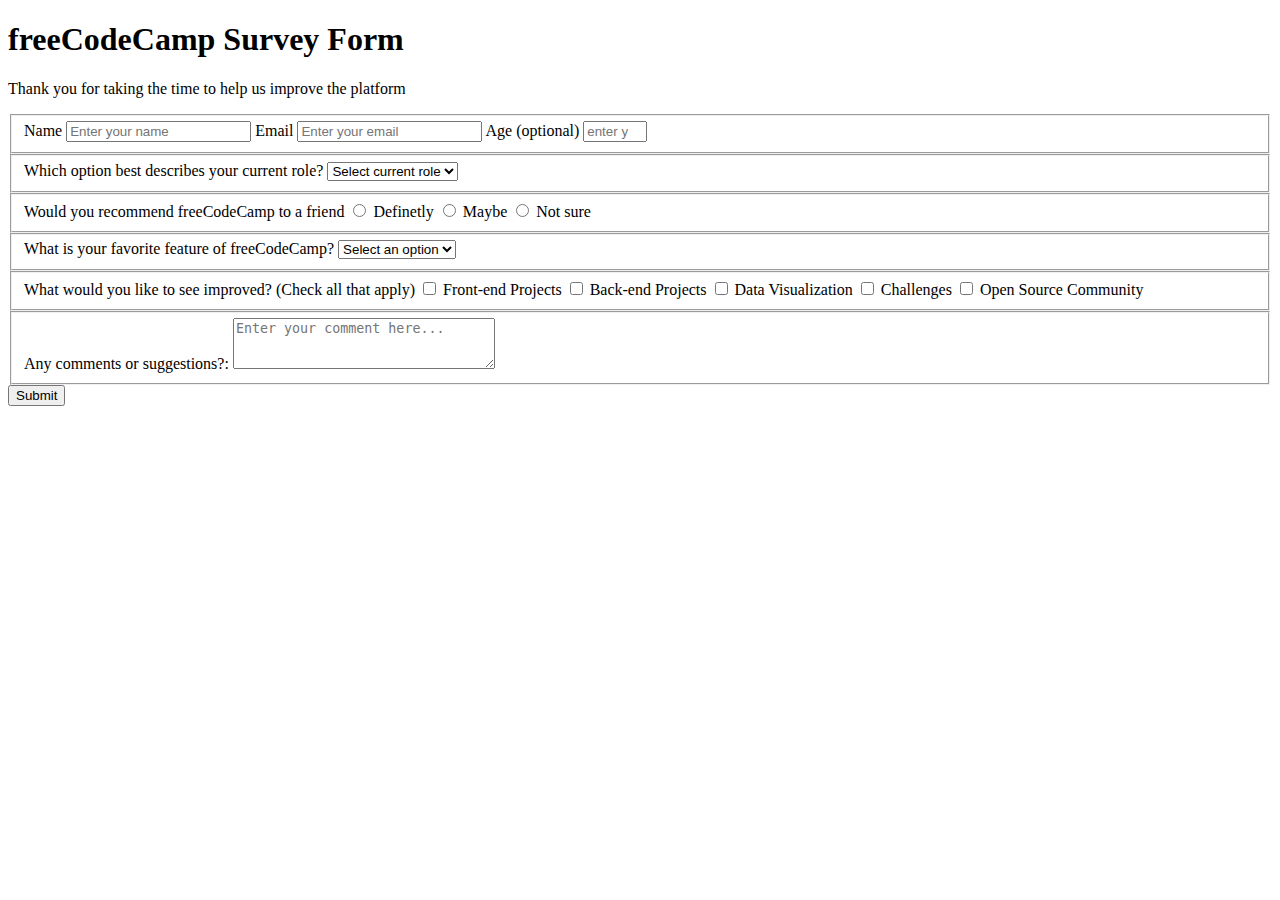
==== ResponsiveWebDesign/05SurveyForm/index.html @ 2803ce2b "add index.html and style.css for the Survey Form - task 05" ====
<!DOCTYPE html>
<html lang="pl">

<head>

    <link rel="stylesheet" href="styles.css">

</head>

<body>
    <h1 id="title">freeCodeCamp Survey Form</h1>
    <p id="description">Thank you for taking the time to help us improve the platform</p>
    <form id="survey-form">
        <fieldset>
            <label id="name-label"> Name <input id="name" type="text" required placeholder="Enter your name">
            </label>
            <label id="email-label">Email <input id="email" type="email" required placeholder="Enter your email">
            </label>
            <label id="number-label">Age <span>(optional)</span> <input id="number" type="number" min="16" max="120"
                    placeholder="enter your age"></label>
        </fieldset>
        <fieldset>
            <label>Which option best describes your current role?
                <select>
                    <option value="">Select current role</option>
                    <option value="1">Student</option>
                    <option value="2">Full time job</option>
                    <option value="3">Other</option>
                </select>
            </label>
        </fieldset>
        <fieldset class="inline">
            <label>Would you recommend freeCodeCamp to a friend
                <label><input type="radio" name="recommend" class="inline" value="1" /> Definetly</label>
                <label><input type="radio" name="recommend" class="inline" value="2" /> Maybe</label>
                <label><input type="radio" name="recommend" class="inline" value="3" /> Not sure</label>
            </label>
        </fieldset>
        <fieldset>
            <label>What is your favorite feature of freeCodeCamp?
                <select id="dropdown">
                    <option value="">Select an option</option>
                    <option value="1">Challenges</option>
                    <option value="2">Projects</option>
                    <option value="2">Community</option>
                    <option value="3">Open Source</option>
                </select>
            </label>
        </fieldset>
        <fieldset>
            <label>What would you like to see improved? <span>(Check all that apply)</span>
                <label><input type="checkbox" value="1" /> Front-end Projects</label>
                <label><input type="checkbox" value="2" /> Back-end Projects</label>
                <label><input type="checkbox" value="3" /> Data Visualization</label>
                <label><input type="checkbox" value="4" /> Challenges</label>
                <label><input type="checkbox" value="5" /> Open Source Community</label>
            </label>
        </fieldset>
        <fieldset>
            <label>Any comments or suggestions?:
                <textarea name="bio" rows="3" cols="30" placeholder="Enter your comment here..."></textarea>
            </label>
        </fieldset>
        <input type="submit" value="Submit" id="submit" />
    </form>
</body>

</html>
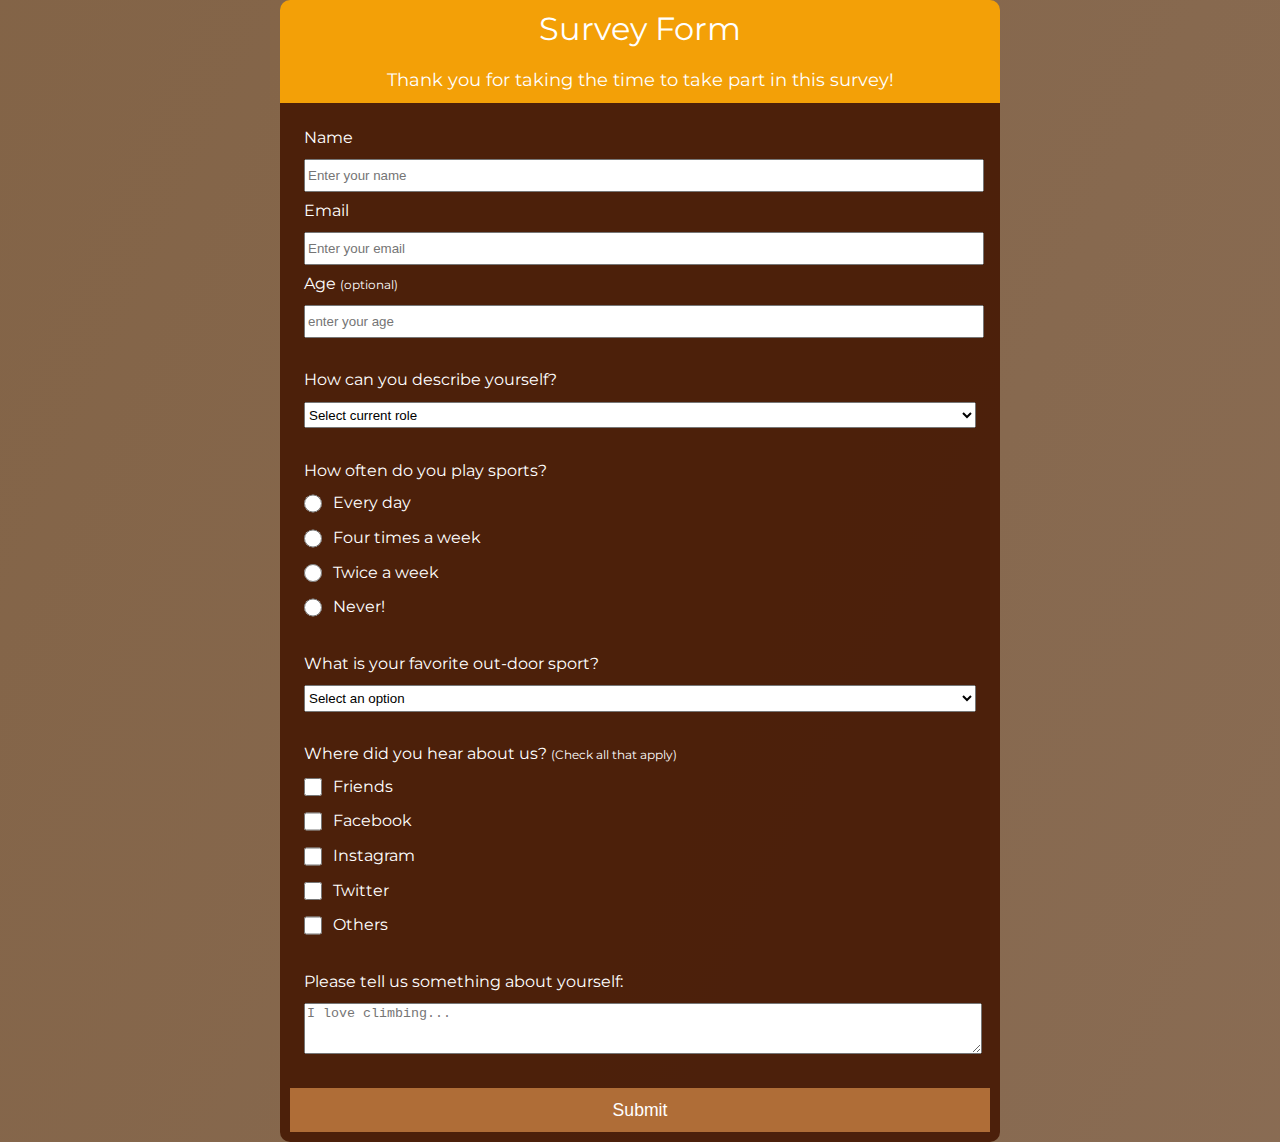
==== commit 56ec8033: "update html and css files for Survey Form" ====
--- a/ResponsiveWebDesign/05SurveyForm/index.html
+++ b/ResponsiveWebDesign/05SurveyForm/index.html
@@ -8,8 +8,8 @@
 </head>
 
 <body>
-    <h1 id="title">freeCodeCamp Survey Form</h1>
-    <p id="description">Thank you for taking the time to help us improve the platform</p>
+    <h1 id="title">Survey Form</h1>
+    <p id="description">Thank you for taking the time to take part in this survey!</p>
     <form id="survey-form">
         <fieldset>
             <label id="name-label"> Name <input id="name" type="text" required placeholder="Enter your name">
@@ -20,45 +20,47 @@
                     placeholder="enter your age"></label>
         </fieldset>
         <fieldset>
-            <label>Which option best describes your current role?
+            <label>How can you describe yourself?
                 <select>
                     <option value="">Select current role</option>
-                    <option value="1">Student</option>
-                    <option value="2">Full time job</option>
-                    <option value="3">Other</option>
+                    <option value="1">Pro</option>
+                    <option value="2">Athlete</option>
+                    <option value="3">Active person</option>
+                    <option value="4">Couch potato</option>
                 </select>
             </label>
         </fieldset>
         <fieldset class="inline">
-            <label>Would you recommend freeCodeCamp to a friend
-                <label><input type="radio" name="recommend" class="inline" value="1" /> Definetly</label>
-                <label><input type="radio" name="recommend" class="inline" value="2" /> Maybe</label>
-                <label><input type="radio" name="recommend" class="inline" value="3" /> Not sure</label>
+            <label>How often do you play sports?
+                <label><input type="radio" name="recommend" class="inline" value="1" /> Every day</label>
+                <label><input type="radio" name="recommend" class="inline" value="2" /> Four times a week</label>
+                <label><input type="radio" name="recommend" class="inline" value="3" /> Twice a week</label>
+                <label><input type="radio" name="recommend" class="inline" value="4" /> Never!</label>
             </label>
         </fieldset>
         <fieldset>
-            <label>What is your favorite feature of freeCodeCamp?
+            <label>What is your favorite out-door sport?
                 <select id="dropdown">
                     <option value="">Select an option</option>
-                    <option value="1">Challenges</option>
-                    <option value="2">Projects</option>
-                    <option value="2">Community</option>
-                    <option value="3">Open Source</option>
+                    <option value="1">Climbing</option>
+                    <option value="2">Canoe</option>
+                    <option value="2">Cycling</option>
+                    <option value="3">Skating</option>
                 </select>
             </label>
         </fieldset>
         <fieldset>
-            <label>What would you like to see improved? <span>(Check all that apply)</span>
-                <label><input type="checkbox" value="1" /> Front-end Projects</label>
-                <label><input type="checkbox" value="2" /> Back-end Projects</label>
-                <label><input type="checkbox" value="3" /> Data Visualization</label>
-                <label><input type="checkbox" value="4" /> Challenges</label>
-                <label><input type="checkbox" value="5" /> Open Source Community</label>
+            <label>Where did you hear about us? <span>(Check all that apply)</span>
+                <label><input type="checkbox" value="1" /> Friends</label>
+                <label><input type="checkbox" value="2" /> Facebook</label>
+                <label><input type="checkbox" value="3" /> Instagram</label>
+                <label><input type="checkbox" value="4" /> Twitter</label>
+                <label><input type="checkbox" value="5" /> Others</label>
             </label>
         </fieldset>
         <fieldset>
-            <label>Any comments or suggestions?:
-                <textarea name="bio" rows="3" cols="30" placeholder="Enter your comment here..."></textarea>
+            <label>Please tell us something about yourself:
+                <textarea name="bio" rows="3" cols="30" placeholder="I love climbing..."></textarea>
             </label>
         </fieldset>
         <input type="submit" value="Submit" id="submit" />
--- a/ResponsiveWebDesign/05SurveyForm/styles.css
+++ b/ResponsiveWebDesign/05SurveyForm/styles.css
@@ -0,0 +1,87 @@
+@import url('https://fonts.googleapis.com/css2?family=Montserrat:wght@200;400&display=swap');
+
+body {
+    font-family: 'Montserrat', sans-serif;
+    font-size: 1rem;
+    font-weight: 400;
+    line-height: 1.4;
+    color: white;
+    margin: 0;
+    background-image: linear-gradient(115deg,
+            rgba(100, 61, 25, 0.8),
+            rgba(87, 45, 10, 0.7)),
+        url(https://thumbs.dreamstime.com/b/summer-outdoor-sports-activities-beach-woman-do-yoga-running-cycling-traveling-mountain-bike-backpack-paddling-94835168.jpg)
+}
+
+form {
+    width: 60vw;
+    max-width: 700px;
+    min-width: 500px;
+    margin: 0 auto;
+    padding: 10px;
+    background-color: rgba(70, 24, 3, 0.9);
+    border-bottom-left-radius: 10px;
+    border-bottom-right-radius: 10px;
+}
+
+h1,
+p {
+    width: 60vw;
+    min-width: 500px;
+    text-align: center;
+    padding-top: 10px;
+    background-color: rgba(255, 166, 0, 0.9);
+    max-width: 700px;
+    margin: 0 auto;
+    padding: 10px;
+}
+
+h1 {
+    font-weight: 400;
+    line-height: 1.2;
+    border-top-left-radius: 10px;
+    border-top-right-radius: 10px;
+}
+
+p {
+    font-size: 1.1rem;
+}
+
+fieldset {
+    border: none;
+}
+
+label {
+    display: block;
+    margin: 0.5rem 0;
+}
+
+span {
+    font-size: 12px;
+}
+
+input,
+textarea,
+select {
+    margin: 10px 0 0 0;
+    width: 100%;
+    min-height: 2em;
+}
+
+input[type="radio"],
+input[type="checkbox"] {
+    width: unset;
+    margin: 0 0.5em 0 0;
+    vertical-align: middle;
+    width: 18px;
+}
+
+input[type="submit"] {
+    display: block;
+    width: 100%;
+    height: 2.5em;
+    font-size: 1.1rem;
+    background-color: rgb(175, 109, 55);
+    border: none;
+    color: rgb(255, 255, 255);
+}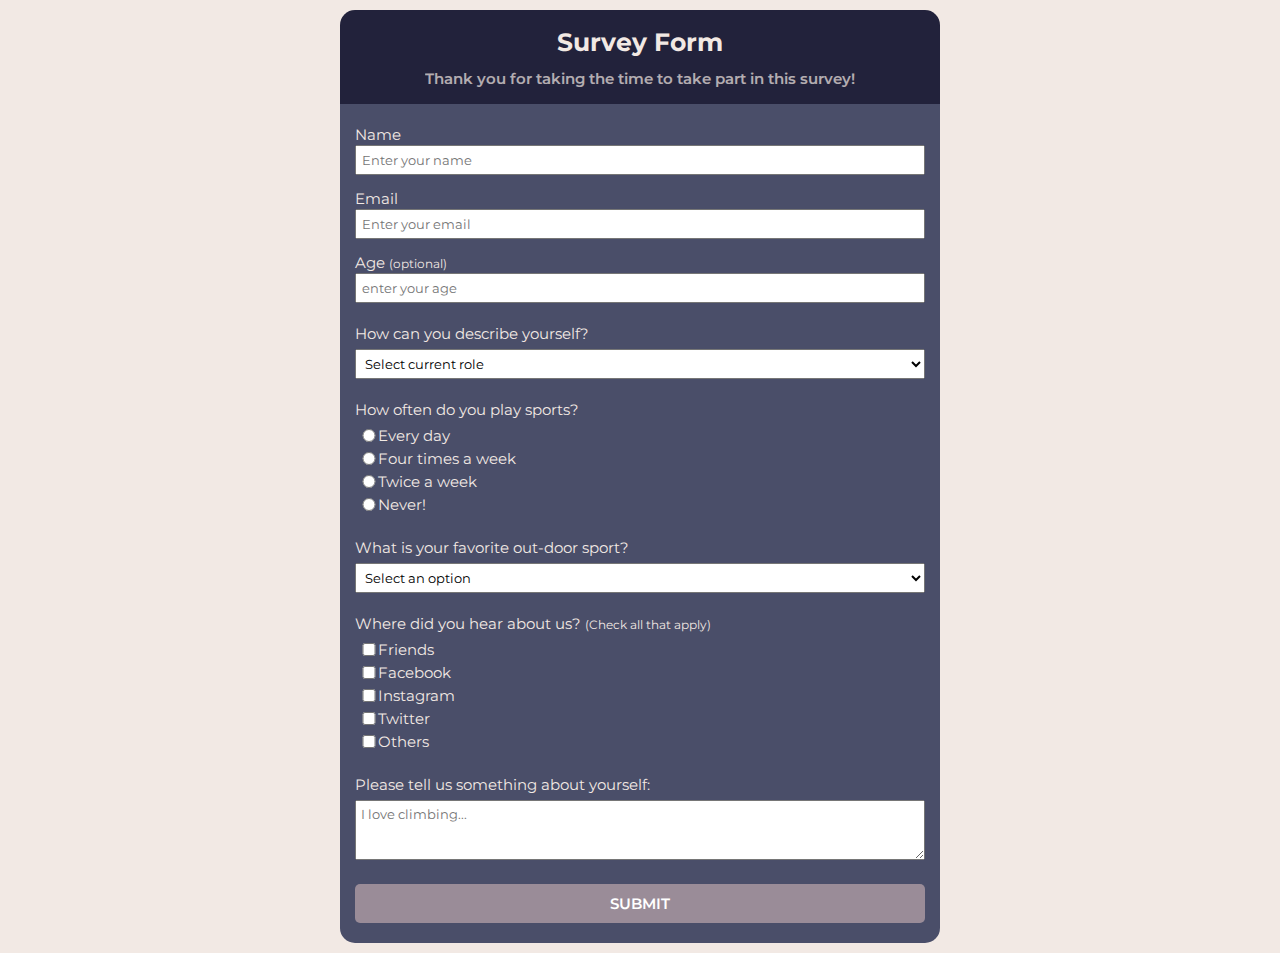
==== commit ee016102: "update css and html for SurveyForm" ====
--- a/ResponsiveWebDesign/05SurveyForm/index.html
+++ b/ResponsiveWebDesign/05SurveyForm/index.html
@@ -1,70 +1,138 @@
 <!DOCTYPE html>
-<html lang="pl">
+<html lang="en">
+  <head>
+    <meta charset="UTF-8" />
+    <meta http-equiv="X-UA-Compatible" content="IE=edge" />
+    <meta name="viewport" content="width=device-width, initial-scale=1.0" />
+    <title>Survey Form</title>
+    <link rel="stylesheet" href="styles.css" />
+  </head>
 
-<head>
+  <body>
+    <main>
+      <div class="container">
+        <header id="header">
+          <h1 id="title">Survey Form</h1>
+          <p id="description">
+            Thank you for taking the time to take part in this survey!
+          </p>
+        </header>
 
-    <link rel="stylesheet" href="styles.css">
+        <form id="survey-form">
+          <fieldset>
+            <div class="info">
+              <label id="name-label" for="name">Name</label>
+              <input
+                id="name"
+                type="text"
+                placeholder="Enter your name"
+                required
+              />
+            </div>
+            <div class="info">
+              <label id="email-label" for="email">Email</label>
+              <input
+                id="email"
+                type="email"
+                required
+                placeholder="Enter your email"
+              />
+            </div>
+            <div class="info">
+              <label id="number-label" for="age"
+                >Age <span>(optional)</span></label
+              >
+              <input
+                id="age"
+                type="number"
+                min="16"
+                max="120"
+                placeholder="enter your age"
+              />
+            </div>
+          </fieldset>
 
-</head>
+          <fieldset>
+            <legend>How can you describe yourself?</legend>
+            <select>
+              <option value="">Select current role</option>
+              <option value="1">Pro</option>
+              <option value="2">Athlete</option>
+              <option value="3">Active person</option>
+              <option value="4">Couch potato</option>
+            </select>
+          </fieldset>
 
-<body>
-    <h1 id="title">Survey Form</h1>
-    <p id="description">Thank you for taking the time to take part in this survey!</p>
-    <form id="survey-form">
-        <fieldset>
-            <label id="name-label"> Name <input id="name" type="text" required placeholder="Enter your name">
-            </label>
-            <label id="email-label">Email <input id="email" type="email" required placeholder="Enter your email">
-            </label>
-            <label id="number-label">Age <span>(optional)</span> <input id="number" type="number" min="16" max="120"
-                    placeholder="enter your age"></label>
-        </fieldset>
-        <fieldset>
-            <label>How can you describe yourself?
-                <select>
-                    <option value="">Select current role</option>
-                    <option value="1">Pro</option>
-                    <option value="2">Athlete</option>
-                    <option value="3">Active person</option>
-                    <option value="4">Couch potato</option>
-                </select>
-            </label>
-        </fieldset>
-        <fieldset class="inline">
-            <label>How often do you play sports?
-                <label><input type="radio" name="recommend" class="inline" value="1" /> Every day</label>
-                <label><input type="radio" name="recommend" class="inline" value="2" /> Four times a week</label>
-                <label><input type="radio" name="recommend" class="inline" value="3" /> Twice a week</label>
-                <label><input type="radio" name="recommend" class="inline" value="4" /> Never!</label>
-            </label>
-        </fieldset>
-        <fieldset>
-            <label>What is your favorite out-door sport?
-                <select id="dropdown">
-                    <option value="">Select an option</option>
-                    <option value="1">Climbing</option>
-                    <option value="2">Canoe</option>
-                    <option value="2">Cycling</option>
-                    <option value="3">Skating</option>
-                </select>
-            </label>
-        </fieldset>
-        <fieldset>
-            <label>Where did you hear about us? <span>(Check all that apply)</span>
-                <label><input type="checkbox" value="1" /> Friends</label>
-                <label><input type="checkbox" value="2" /> Facebook</label>
-                <label><input type="checkbox" value="3" /> Instagram</label>
-                <label><input type="checkbox" value="4" /> Twitter</label>
-                <label><input type="checkbox" value="5" /> Others</label>
-            </label>
-        </fieldset>
-        <fieldset>
-            <label>Please tell us something about yourself:
-                <textarea name="bio" rows="3" cols="30" placeholder="I love climbing..."></textarea>
-            </label>
-        </fieldset>
-        <input type="submit" value="Submit" id="submit" />
-    </form>
-</body>
+          <fieldset>
+            <legend>How often do you play sports?</legend>
+            <div class="selects">
+              <input type="radio" name="recommend" value="1" id="every" />
+              <label for="every" class="inline">Every day</label>
+            </div>
+            <div class="selects">
+              <input type="radio" name="recommend" value="2" id="four" />
+              <label for="four" class="inline">Four times a week</label>
+            </div>
+            <div class="selects">
+              <input type="radio" name="recommend" value="3" id="twice" />
+              <label for="twice" class="inline">Twice a week</label>
+            </div>
+            <div class="selects">
+              <input type="radio" name="recommend" value="4" id="never" />
+              <label for="never" class="inline">Never!</label>
+            </div>
+          </fieldset>
 
-</html>+          <fieldset>
+            <legend>What is your favorite out-door sport?</legend>
+            <select id="dropdown">
+              <option value="">Select an option</option>
+              <option value="1">Climbing</option>
+              <option value="2">Canoe</option>
+              <option value="2">Cycling</option>
+              <option value="3">Skating</option>
+            </select>
+          </fieldset>
+
+          <fieldset>
+            <legend>
+              Where did you hear about us? <span>(Check all that apply)</span>
+            </legend>
+            <div class="selects">
+              <input type="checkbox" value="1" id="friends" />
+              <label for="friends" class="inline">Friends</label>
+            </div>
+            <div class="selects">
+              <input type="checkbox" value="2" id="facebook" />
+              <label for="facebook" class="inline">Facebook</label>
+            </div>
+            <div class="selects">
+              <input type="checkbox" value="3" id="instagram" />
+              <label for="instagram" class="inline">Instagram</label>
+            </div>
+            <div class="selects">
+              <input type="checkbox" value="4" id="twitter" />
+              <label for="twitter" class="inline">Twitter</label>
+            </div>
+            <div class="selects">
+              <input type="checkbox" value="5" id="others" />
+              <label for="others" class="inline">Others</label>
+            </div>
+          </fieldset>
+
+          <fieldset>
+            <legend>Please tell us something about yourself:</legend>
+            <textarea
+              name="bio"
+              rows="3"
+              cols="30"
+              placeholder="I love climbing..."
+            ></textarea>
+          </fieldset>
+
+          <input type="submit" value="Submit" id="submit" />
+        </form>
+      </div>
+    </main>
+  </body>
+</html>
--- a/ResponsiveWebDesign/05SurveyForm/styles.css
+++ b/ResponsiveWebDesign/05SurveyForm/styles.css
@@ -1,87 +1,127 @@
-@import url('https://fonts.googleapis.com/css2?family=Montserrat:wght@200;400&display=swap');
+@import url("https://fonts.googleapis.com/css2?family=Montserrat:wght@400;600&display=swap");
+
+* {
+  margin: 0;
+  padding: 0;
+  box-sizing: border-box;
+}
+
+html,
+body {
+  height: 100%;
+  width: 100%;
+}
+
+html {
+  font-size: 62.5%;
+}
 
 body {
-    font-family: 'Montserrat', sans-serif;
-    font-size: 1rem;
-    font-weight: 400;
-    line-height: 1.4;
-    color: white;
-    margin: 0;
-    background-image: linear-gradient(115deg,
-            rgba(100, 61, 25, 0.8),
-            rgba(87, 45, 10, 0.7)),
-        url(https://thumbs.dreamstime.com/b/summer-outdoor-sports-activities-beach-woman-do-yoga-running-cycling-traveling-mountain-bike-backpack-paddling-94835168.jpg)
+  line-height: 1.4;
+  color: #f2e9e4;
+  font-family: "Montserrat", sans-serif;
+  background-color: #f2e9e4;
 }
 
-form {
-    width: 60vw;
-    max-width: 700px;
-    min-width: 500px;
-    margin: 0 auto;
-    padding: 10px;
-    background-color: rgba(70, 24, 3, 0.9);
-    border-bottom-left-radius: 10px;
-    border-bottom-right-radius: 10px;
+main {
+  display: flex;
+  flex-direction: column;
+  justify-content: center;
+  align-items: center;
+
+  min-height: 100%;
 }
 
-h1,
-p {
-    width: 60vw;
-    min-width: 500px;
-    text-align: center;
-    padding-top: 10px;
-    background-color: rgba(255, 166, 0, 0.9);
-    max-width: 700px;
-    margin: 0 auto;
-    padding: 10px;
+.container {
+  min-width: 600px;
+  margin: 1rem 0;
 }
 
-h1 {
-    font-weight: 400;
-    line-height: 1.2;
-    border-top-left-radius: 10px;
-    border-top-right-radius: 10px;
+#header {
+  width: 100%;
+  padding: 1.5rem;
+  border-top-left-radius: 1.5rem;
+  border-top-right-radius: 1.5rem;
+  text-align: center;
+  background-color: #22223b;
+  font-weight: 600;
 }
 
-p {
-    font-size: 1.1rem;
+#title {
+  margin-bottom: 0.8rem;
+  font-size: 2.5rem;
+}
+
+#description {
+  font-size: 1.5rem;
+  opacity: 0.7;
+}
+
+#survey-form {
+  width: 100%;
+  padding: 2rem 1.5rem;
+  background-color: #4a4e69;
+  border-bottom-left-radius: 1.5rem;
+  border-bottom-right-radius: 1.5rem;
 }
 
 fieldset {
-    border: none;
+  border: none;
+  margin-bottom: 2rem;
 }
 
-label {
-    display: block;
-    margin: 0.5rem 0;
+label,
+legend {
+  display: block;
+  font-size: 1.5rem;
+}
+
+legend {
+  margin-bottom: 0.5rem;
+}
+
+.info:not(:last-of-type) {
+  margin-bottom: 1.3rem;
 }
 
 span {
-    font-size: 12px;
+  font-size: 1.2rem;
+}
+
+.selects {
+  display: flex;
+  align-items: center;
+  margin-bottom: 2px;
+}
+
+.inline {
+  display: inline;
 }
 
 input,
 textarea,
 select {
-    margin: 10px 0 0 0;
-    width: 100%;
-    min-height: 2em;
+  width: 100%;
+  padding: 0.5rem;
+  font-family: inherit;
 }
 
 input[type="radio"],
 input[type="checkbox"] {
-    width: unset;
-    margin: 0 0.5em 0 0;
-    vertical-align: middle;
-    width: 18px;
+  width: unset;
+  margin-left: 0.5rem;
+  vertical-align: middle;
+  width: 18px;
 }
 
 input[type="submit"] {
-    display: block;
-    width: 100%;
-    height: 2.5em;
-    font-size: 1.1rem;
-    background-color: rgb(175, 109, 55);
-    border: none;
-    color: rgb(255, 255, 255);
-}+  display: block;
+  padding: 1rem;
+  border: none;
+  border-radius: 5px;
+  font-size: 1.5rem;
+  font-weight: 600;
+  text-transform: uppercase;
+  background-color: #9a8c98;
+  color: #fff;
+}
